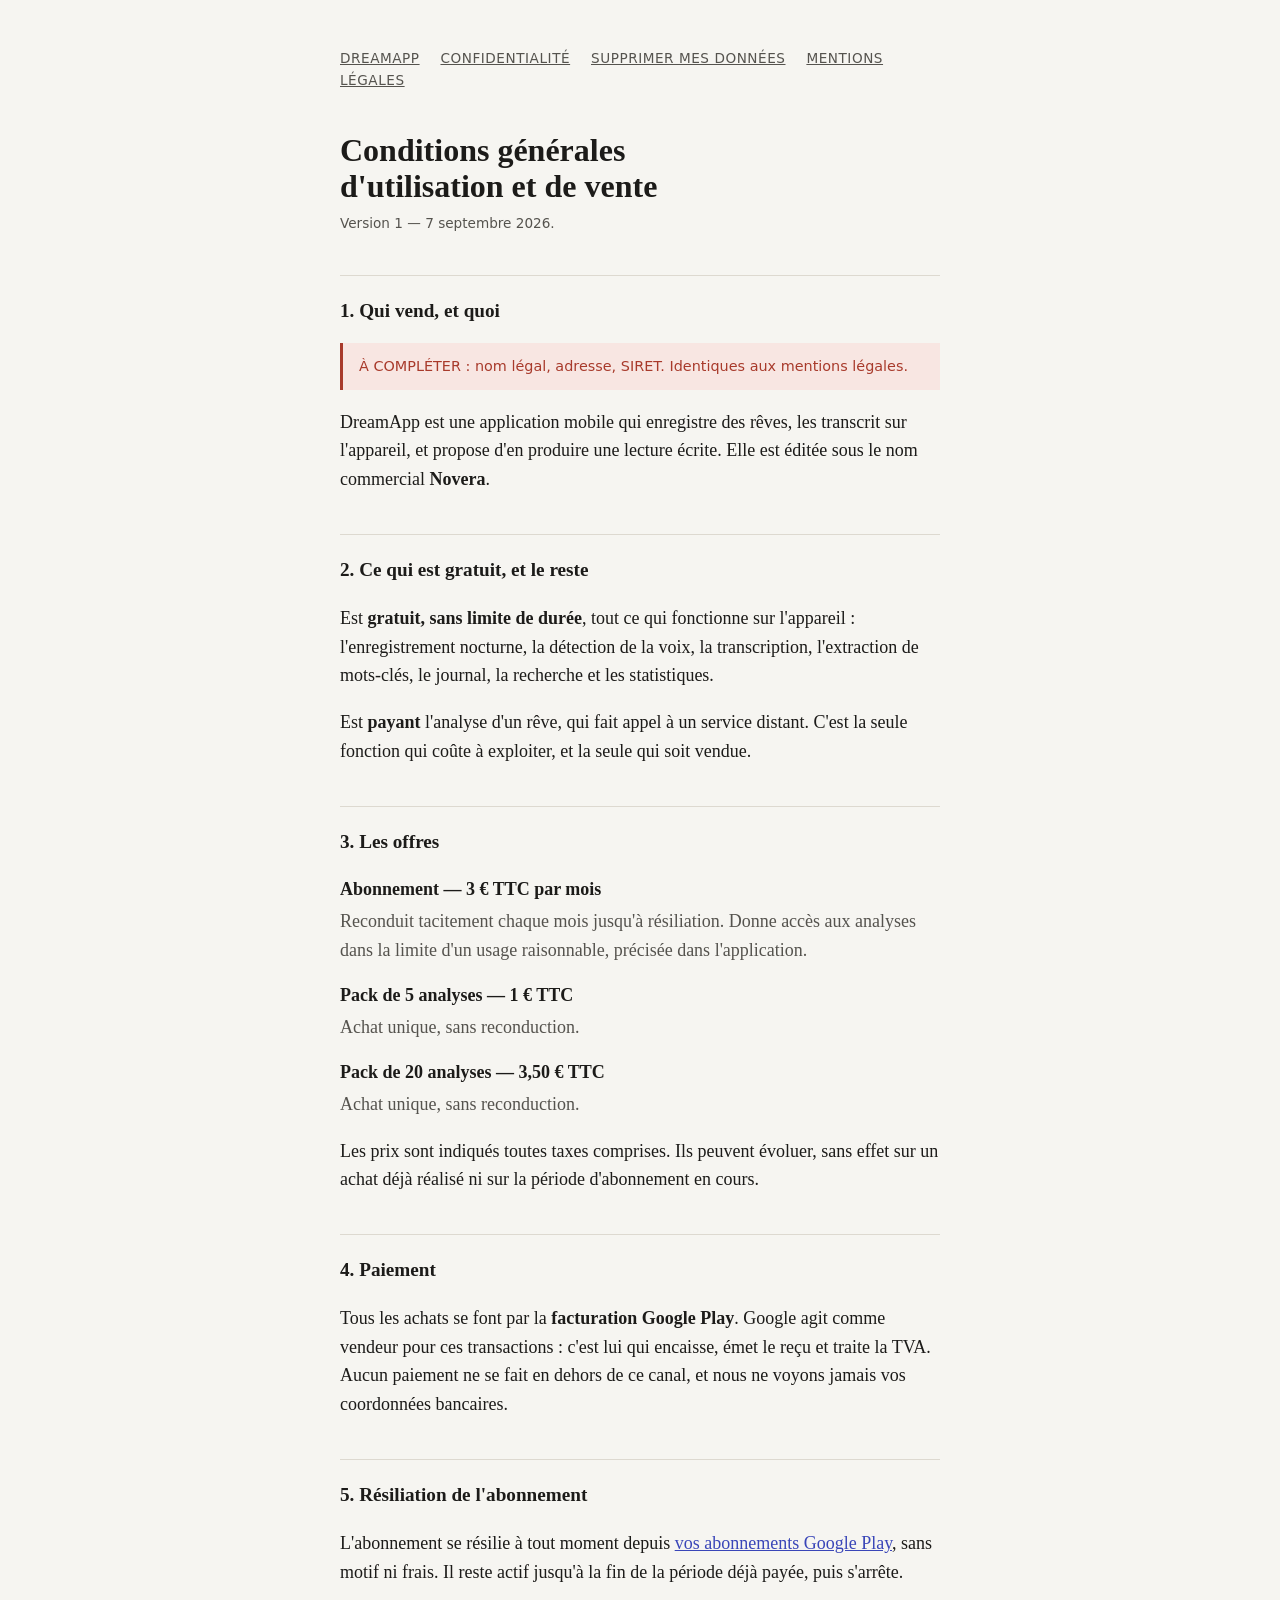
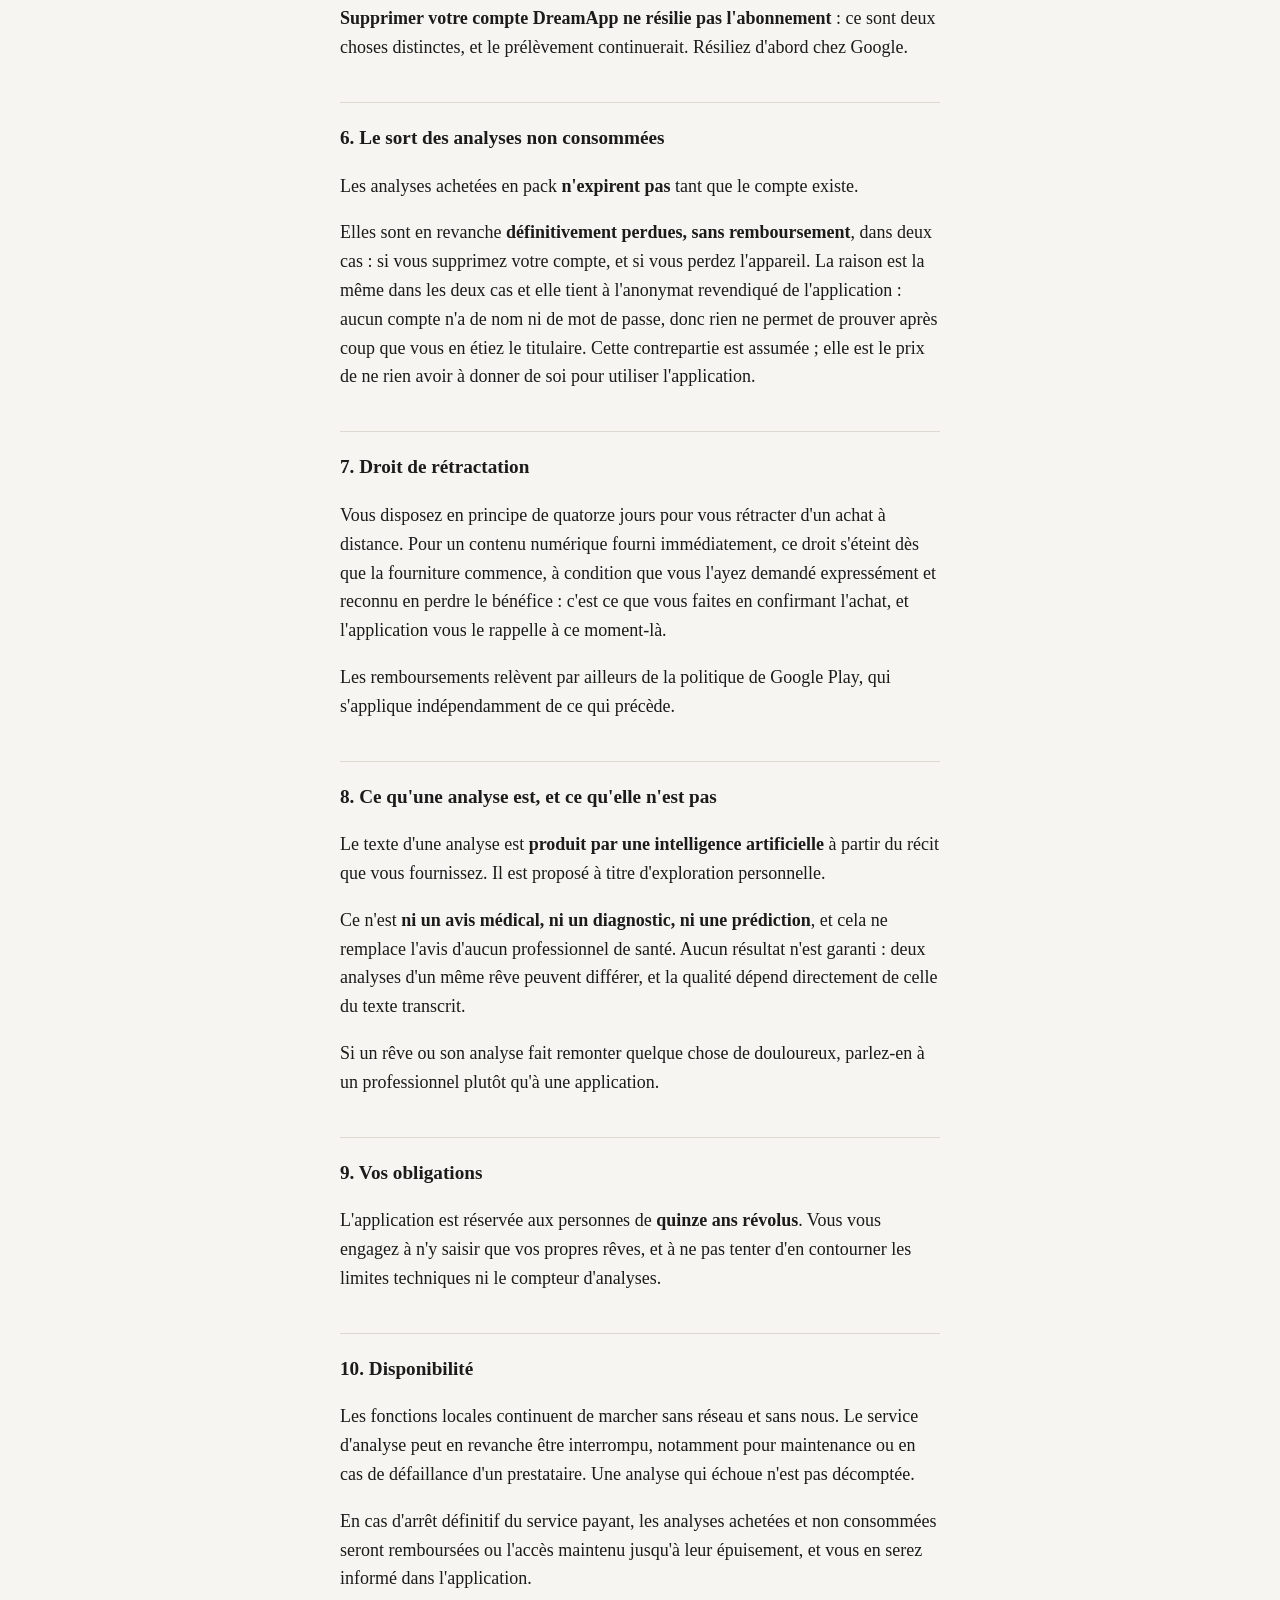
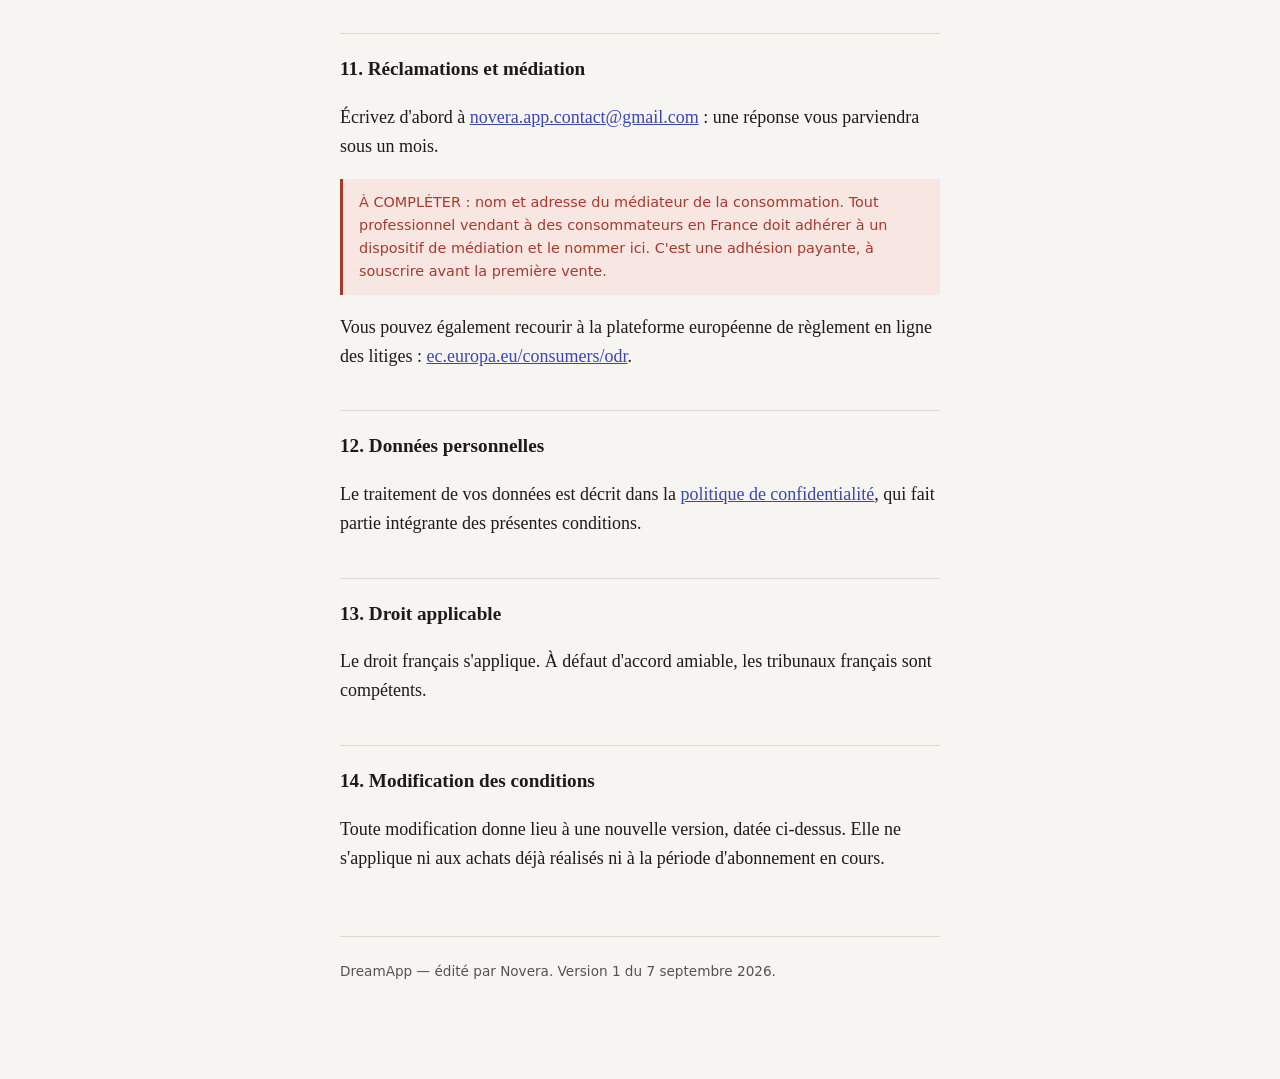
==== conditions/index.html @ 476e6ef3 "Les quatre pages legales de DreamApp Confidentialite, conditions generales, suppression de compte et" ====
<!doctype html>
<html lang="fr">
<head>
<meta charset="utf-8">
<meta name="viewport" content="width=device-width, initial-scale=1">
<title>Conditions générales — DreamApp</title>
<link rel="stylesheet" href="../style.css">
</head>
<body>
<main>

<nav>
  <a href="/dreamapp-legal/">DreamApp</a>
  <a href="/dreamapp-legal/confidentialite/">Confidentialité</a>
  <a href="/dreamapp-legal/suppression-compte/">Supprimer mes données</a>
  <a href="/dreamapp-legal/mentions-legales/">Mentions légales</a>
</nav>

<h1>Conditions générales d'utilisation et de vente</h1>
<p class="updated">Version 1 — 7 septembre 2026.</p>

<h2>1. Qui vend, et quoi</h2>
<p class="todo">À COMPLÉTER : nom légal, adresse, SIRET. Identiques aux mentions légales.</p>
<p>DreamApp est une application mobile qui enregistre des rêves, les transcrit sur l'appareil, et
propose d'en produire une lecture écrite. Elle est éditée sous le nom commercial
<strong>Novera</strong>.</p>

<h2>2. Ce qui est gratuit, et le reste</h2>
<p>Est <strong>gratuit, sans limite de durée</strong>, tout ce qui fonctionne sur l'appareil :
l'enregistrement nocturne, la détection de la voix, la transcription, l'extraction de mots-clés, le
journal, la recherche et les statistiques.</p>
<p>Est <strong>payant</strong> l'analyse d'un rêve, qui fait appel à un service distant. C'est la
seule fonction qui coûte à exploiter, et la seule qui soit vendue.</p>

<h2>3. Les offres</h2>
<dl>
  <dt>Abonnement — 3 € TTC par mois</dt>
  <dd>Reconduit tacitement chaque mois jusqu'à résiliation. Donne accès aux analyses dans la
  limite d'un usage raisonnable, précisée dans l'application.</dd>
  <dt>Pack de 5 analyses — 1 € TTC</dt>
  <dd>Achat unique, sans reconduction.</dd>
  <dt>Pack de 20 analyses — 3,50 € TTC</dt>
  <dd>Achat unique, sans reconduction.</dd>
</dl>
<p>Les prix sont indiqués toutes taxes comprises. Ils peuvent évoluer, sans effet sur un achat déjà
réalisé ni sur la période d'abonnement en cours.</p>

<h2>4. Paiement</h2>
<p>Tous les achats se font par la <strong>facturation Google Play</strong>. Google agit comme
vendeur pour ces transactions&nbsp;: c'est lui qui encaisse, émet le reçu et traite la TVA. Aucun
paiement ne se fait en dehors de ce canal, et nous ne voyons jamais vos coordonnées bancaires.</p>

<h2>5. Résiliation de l'abonnement</h2>
<p>L'abonnement se résilie à tout moment depuis
<a href="https://play.google.com/store/account/subscriptions">vos abonnements Google Play</a>, sans
motif ni frais. Il reste actif jusqu'à la fin de la période déjà payée, puis s'arrête.</p>
<p><strong>Supprimer votre compte DreamApp ne résilie pas l'abonnement</strong>&nbsp;: ce sont deux
choses distinctes, et le prélèvement continuerait. Résiliez d'abord chez Google.</p>

<h2>6. Le sort des analyses non consommées</h2>
<p>Les analyses achetées en pack <strong>n'expirent pas</strong> tant que le compte existe.</p>
<p>Elles sont en revanche <strong>définitivement perdues, sans remboursement</strong>, dans deux
cas&nbsp;: si vous supprimez votre compte, et si vous perdez l'appareil. La raison est la même dans
les deux cas et elle tient à l'anonymat revendiqué de l'application&nbsp;: aucun compte n'a de nom
ni de mot de passe, donc rien ne permet de prouver après coup que vous en étiez le titulaire. Cette
contrepartie est assumée&nbsp;; elle est le prix de ne rien avoir à donner de soi pour utiliser
l'application.</p>

<h2>7. Droit de rétractation</h2>
<p>Vous disposez en principe de quatorze jours pour vous rétracter d'un achat à distance. Pour un
contenu numérique fourni immédiatement, ce droit s'éteint dès que la fourniture commence, à
condition que vous l'ayez demandé expressément et reconnu en perdre le bénéfice&nbsp;: c'est ce que
vous faites en confirmant l'achat, et l'application vous le rappelle à ce moment-là.</p>
<p>Les remboursements relèvent par ailleurs de la politique de Google Play, qui s'applique
indépendamment de ce qui précède.</p>

<h2>8. Ce qu'une analyse est, et ce qu'elle n'est pas</h2>
<p>Le texte d'une analyse est <strong>produit par une intelligence artificielle</strong> à partir du
récit que vous fournissez. Il est proposé à titre d'exploration personnelle.</p>
<p>Ce n'est <strong>ni un avis médical, ni un diagnostic, ni une prédiction</strong>, et cela ne
remplace l'avis d'aucun professionnel de santé. Aucun résultat n'est garanti&nbsp;: deux analyses
d'un même rêve peuvent différer, et la qualité dépend directement de celle du texte transcrit.</p>
<p>Si un rêve ou son analyse fait remonter quelque chose de douloureux, parlez-en à un
professionnel plutôt qu'à une application.</p>

<h2>9. Vos obligations</h2>
<p>L'application est réservée aux personnes de <strong>quinze ans révolus</strong>. Vous vous
engagez à n'y saisir que vos propres rêves, et à ne pas tenter d'en contourner les limites
techniques ni le compteur d'analyses.</p>

<h2>10. Disponibilité</h2>
<p>Les fonctions locales continuent de marcher sans réseau et sans nous. Le service d'analyse peut
en revanche être interrompu, notamment pour maintenance ou en cas de défaillance d'un prestataire.
Une analyse qui échoue n'est pas décomptée.</p>
<p>En cas d'arrêt définitif du service payant, les analyses achetées et non consommées seront
remboursées ou l'accès maintenu jusqu'à leur épuisement, et vous en serez informé dans
l'application.</p>

<h2>11. Réclamations et médiation</h2>
<p>Écrivez d'abord à <a href="mailto:novera.app.contact@gmail.com">novera.app.contact@gmail.com</a>&nbsp;:
une réponse vous parviendra sous un mois.</p>
<p class="todo">À COMPLÉTER : nom et adresse du médiateur de la consommation. Tout professionnel
vendant à des consommateurs en France doit adhérer à un dispositif de médiation et le nommer ici.
C'est une adhésion payante, à souscrire avant la première vente.</p>
<p>Vous pouvez également recourir à la plateforme européenne de règlement en ligne des litiges&nbsp;:
<a href="https://ec.europa.eu/consumers/odr">ec.europa.eu/consumers/odr</a>.</p>

<h2>12. Données personnelles</h2>
<p>Le traitement de vos données est décrit dans la
<a href="/dreamapp-legal/confidentialite/">politique de confidentialité</a>, qui fait partie
intégrante des présentes conditions.</p>

<h2>13. Droit applicable</h2>
<p>Le droit français s'applique. À défaut d'accord amiable, les tribunaux français sont
compétents.</p>

<h2>14. Modification des conditions</h2>
<p>Toute modification donne lieu à une nouvelle version, datée ci-dessus. Elle ne s'applique ni aux
achats déjà réalisés ni à la période d'abonnement en cours.</p>

<footer>DreamApp — édité par Novera. Version 1 du 7 septembre 2026.</footer>

</main>
</body>
</html>
---- style.css ----
:root {
  --paper: #f6f5f1;
  --ink: #1c1b19;
  --soft: #55534e;
  --line: #ddd9d0;
  --accent: #3a46b8;
  --flag: #a83a2b;
  --flag-bg: #f8e6e2;
}

@media (prefers-color-scheme: dark) {
  :root {
    --paper: #16161a;
    --ink: #eceaE6;
    --soft: #b3b0a9;
    --line: #33323a;
    --accent: #97a1f3;
    --flag: #e0806d;
    --flag-bg: #38231e;
  }
}

* { box-sizing: border-box; }

body {
  margin: 0;
  background: var(--paper);
  color: var(--ink);
  font-family: Georgia, "Times New Roman", serif;
  font-size: 18px;
  line-height: 1.6;
}

main {
  max-width: 40rem;
  margin: 0 auto;
  padding: 3rem 1.25rem 6rem;
}

nav {
  font-family: system-ui, sans-serif;
  font-size: 0.85rem;
  letter-spacing: 0.04em;
  text-transform: uppercase;
  color: var(--soft);
  margin-bottom: 2.5rem;
}

nav a { color: var(--soft); margin-right: 1rem; }

h1 {
  font-size: 2rem;
  line-height: 1.15;
  margin: 0 0 0.5rem;
  text-wrap: balance;
}

h2 {
  font-size: 1.2rem;
  margin: 2.5rem 0 0.5rem;
  padding-top: 1.25rem;
  border-top: 1px solid var(--line);
}

/* Sans filet ni retrait : une sous-partie doit rester visiblement sous son titre. */
h3 {
  font-size: 1rem;
  margin: 1.75rem 0 0.4rem;
}

.updated {
  font-family: system-ui, sans-serif;
  font-size: 0.85rem;
  color: var(--soft);
  margin: 0 0 2rem;
}

a { color: var(--accent); }

ul { padding-left: 1.2rem; }

li { margin-bottom: 0.4rem; }

dt {
  font-weight: bold;
  margin-top: 1rem;
}

dd { margin: 0.2rem 0 0; color: var(--soft); }

.todo {
  display: block;
  background: var(--flag-bg);
  color: var(--flag);
  border-left: 3px solid var(--flag);
  padding: 0.75rem 1rem;
  margin: 1rem 0;
  font-family: system-ui, sans-serif;
  font-size: 0.9rem;
}

footer {
  margin-top: 4rem;
  padding-top: 1.5rem;
  border-top: 1px solid var(--line);
  font-family: system-ui, sans-serif;
  font-size: 0.85rem;
  color: var(--soft);
}
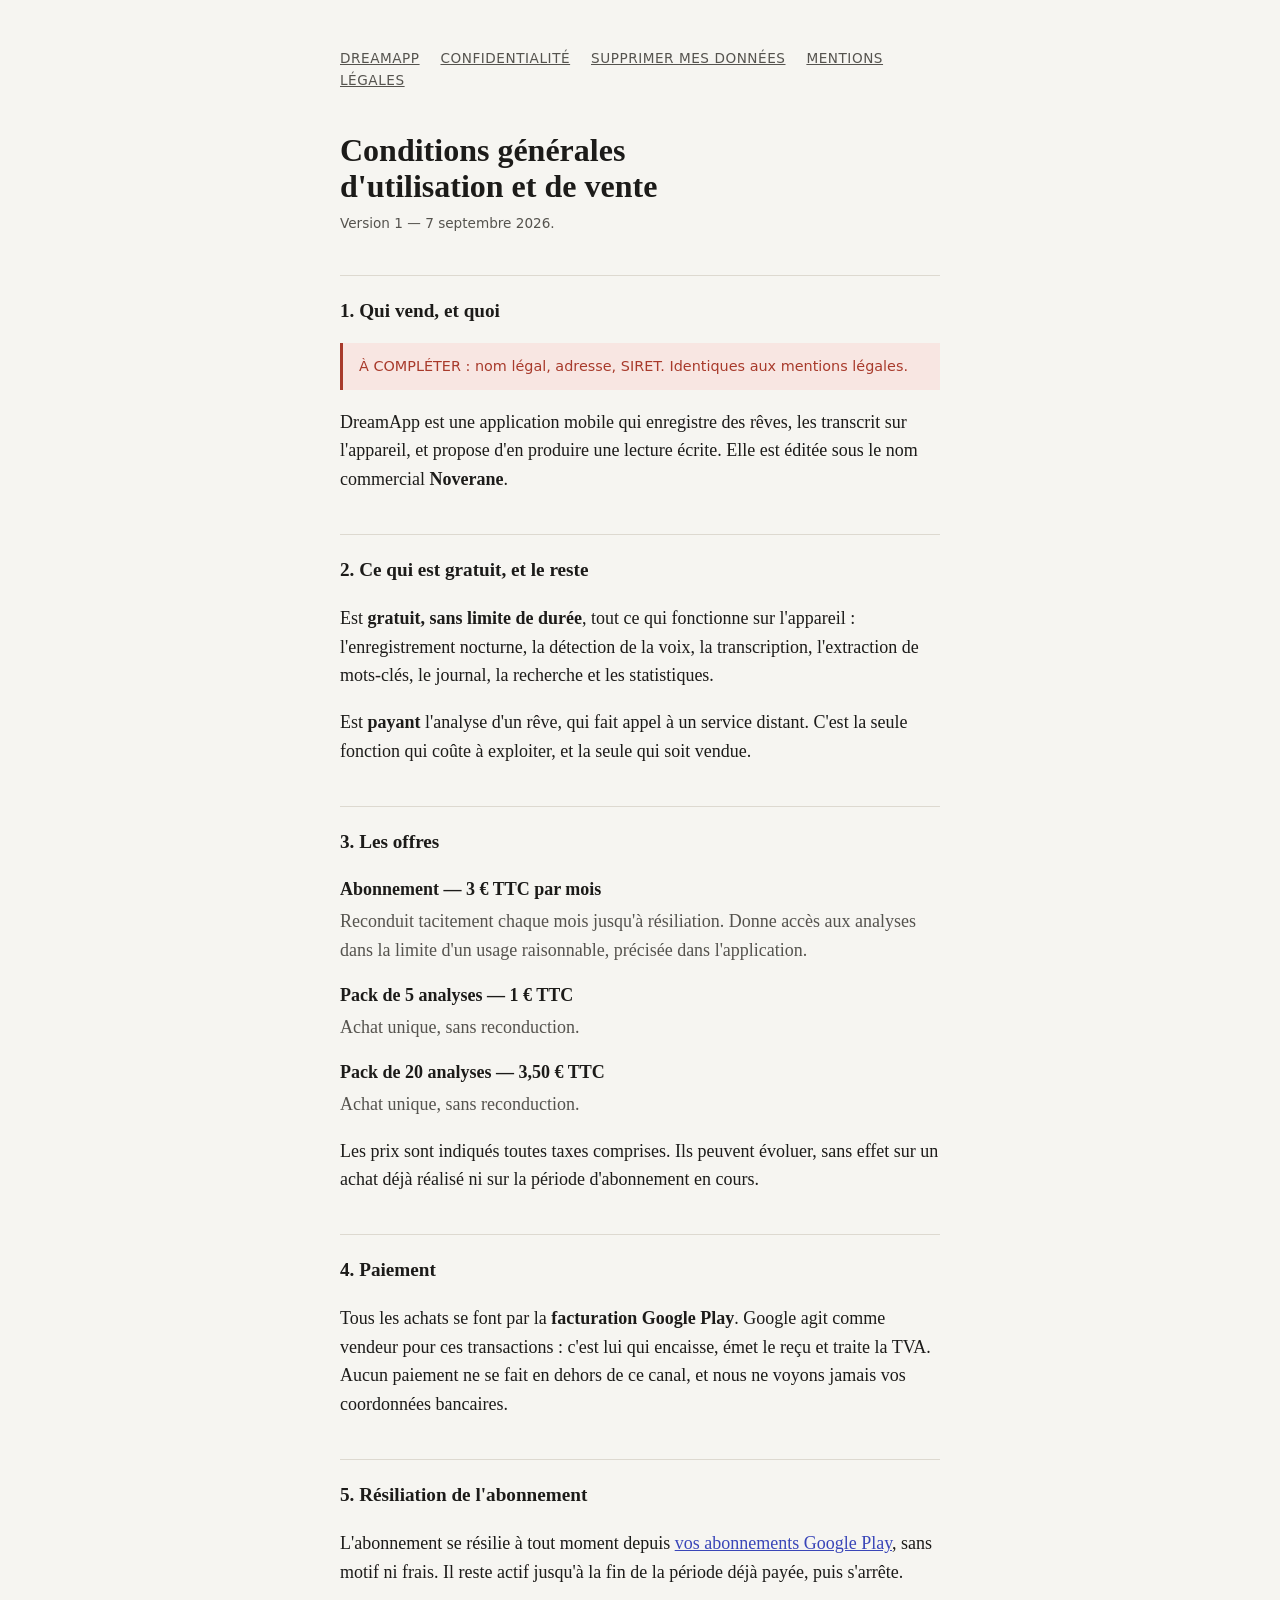
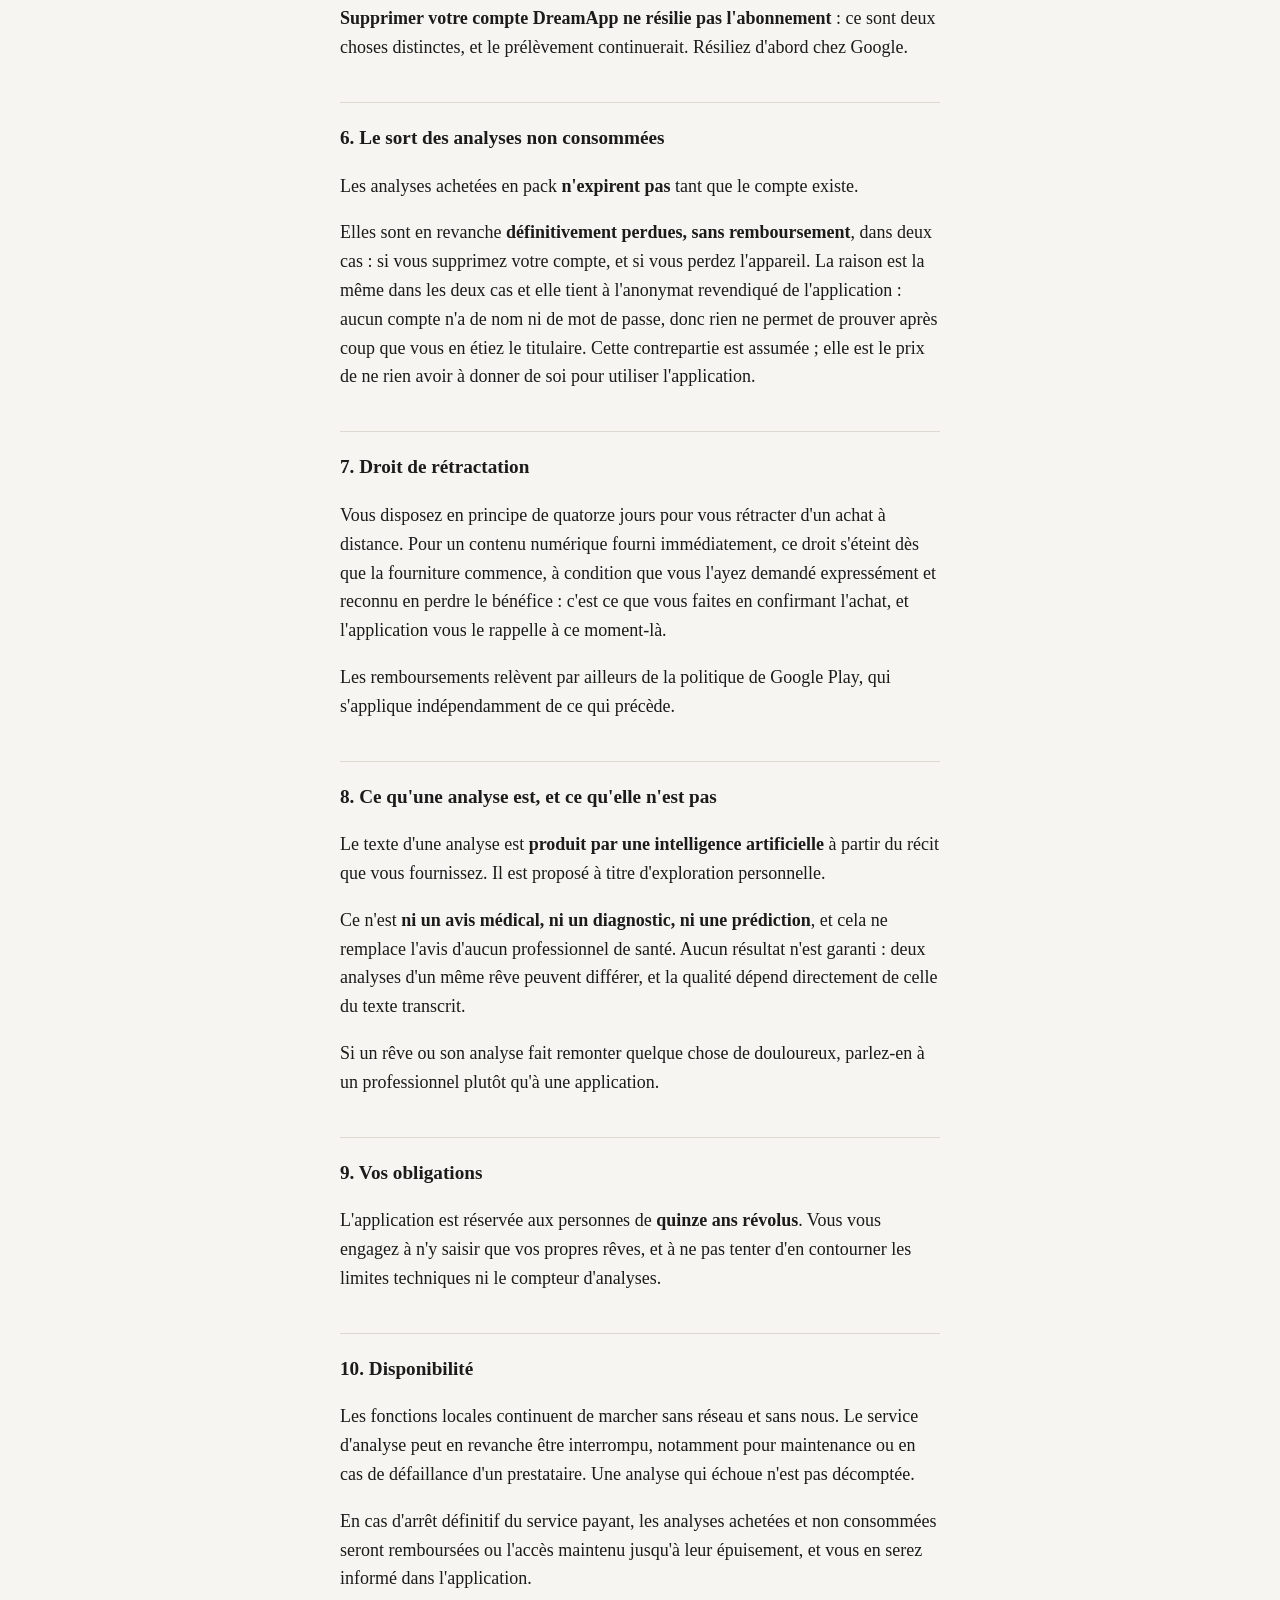
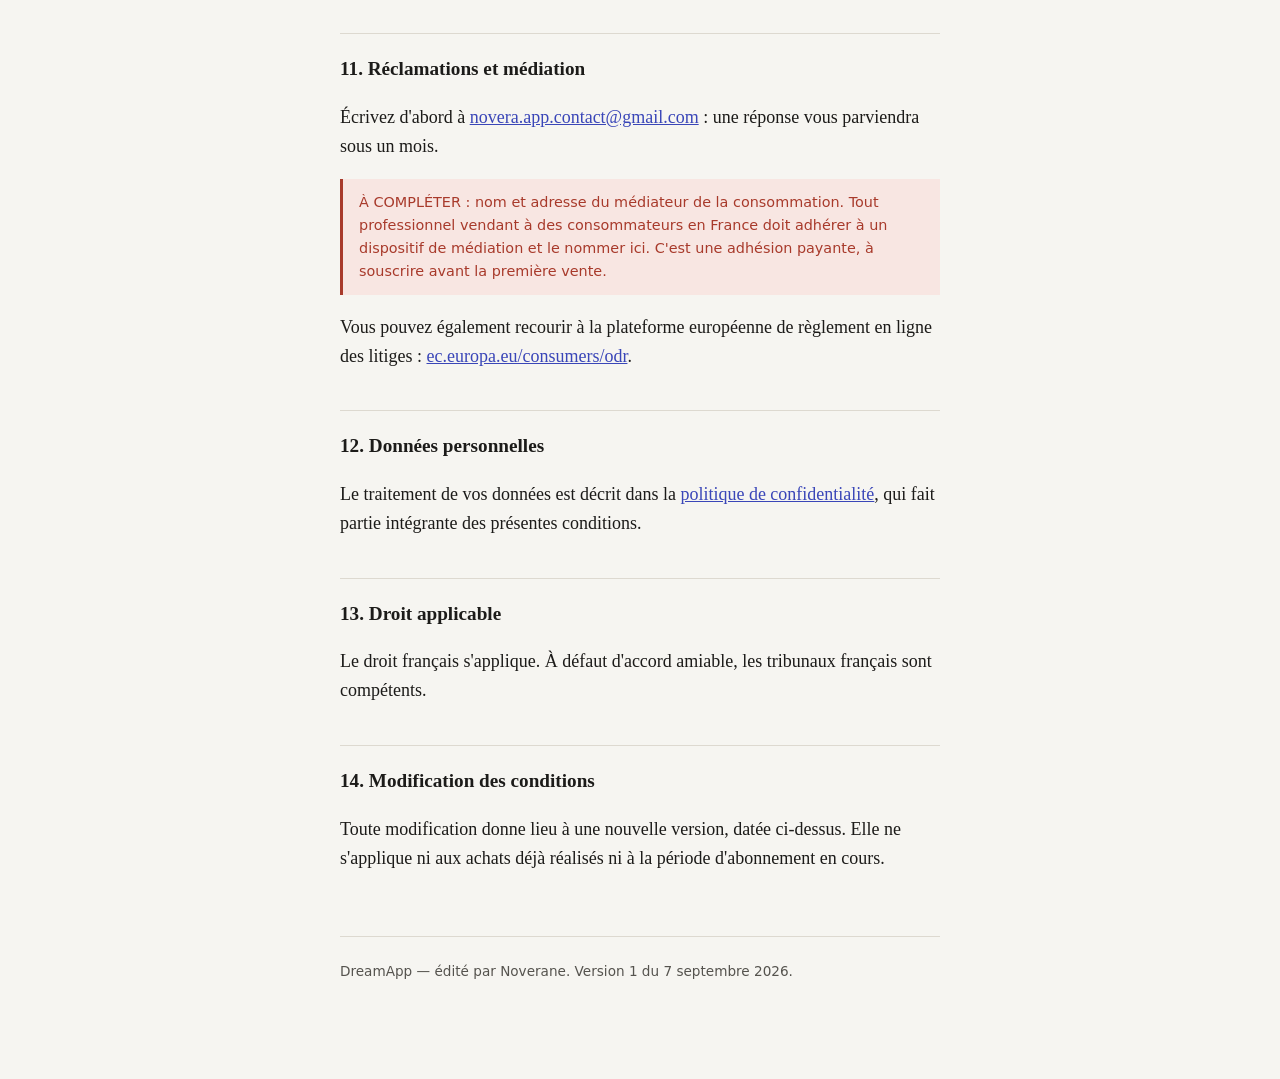
==== commit 2bd79cc2: "Le nom d'editeur devient Noverane Le nom commercial change sur les cinq pages. L'adresse de contact " ====
--- a/conditions/index.html
+++ b/conditions/index.html
@@ -23,7 +23,7 @@
 <p class="todo">À COMPLÉTER : nom légal, adresse, SIRET. Identiques aux mentions légales.</p>
 <p>DreamApp est une application mobile qui enregistre des rêves, les transcrit sur l'appareil, et
 propose d'en produire une lecture écrite. Elle est éditée sous le nom commercial
-<strong>Novera</strong>.</p>
+<strong>Noverane</strong>.</p>
 
 <h2>2. Ce qui est gratuit, et le reste</h2>
 <p>Est <strong>gratuit, sans limite de durée</strong>, tout ce qui fonctionne sur l'appareil :
@@ -118,7 +118,7 @@
 <p>Toute modification donne lieu à une nouvelle version, datée ci-dessus. Elle ne s'applique ni aux
 achats déjà réalisés ni à la période d'abonnement en cours.</p>
 
-<footer>DreamApp — édité par Novera. Version 1 du 7 septembre 2026.</footer>
+<footer>DreamApp — édité par Noverane. Version 1 du 7 septembre 2026.</footer>
 
 </main>
 </body>
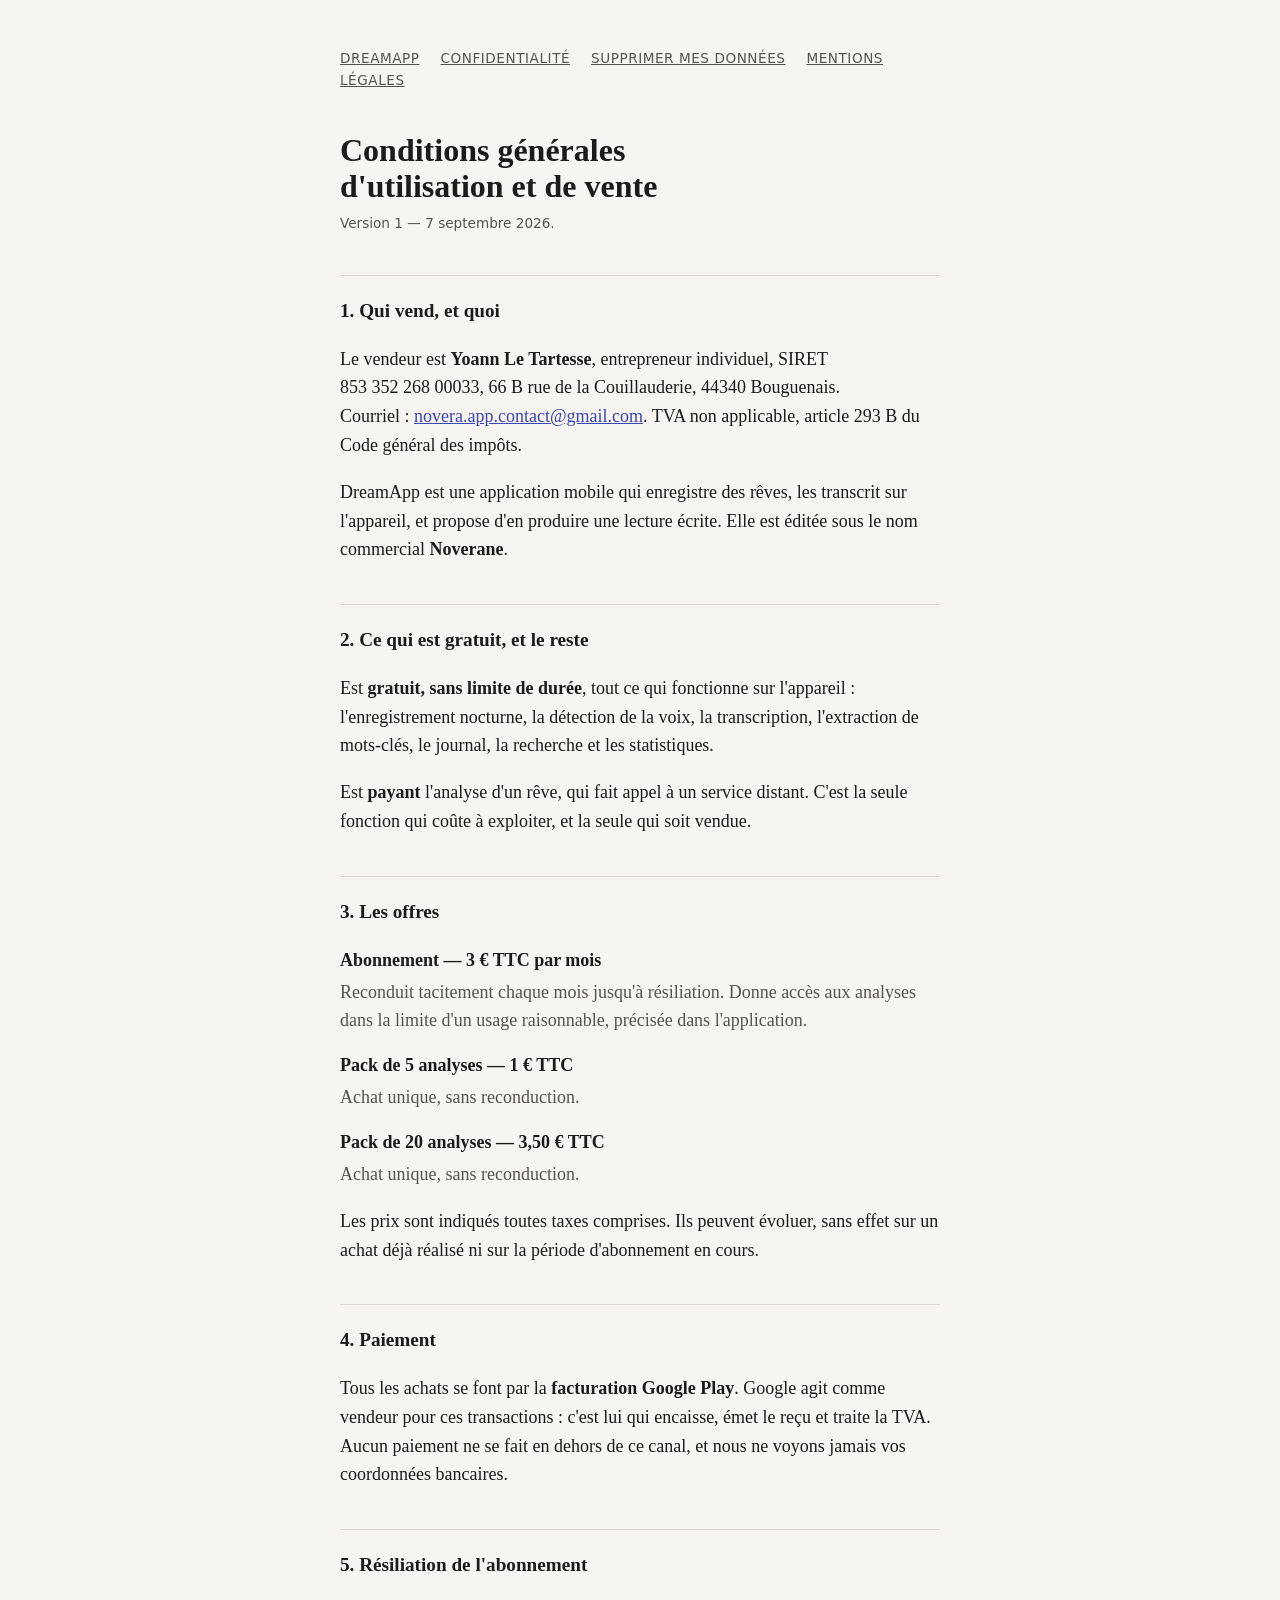
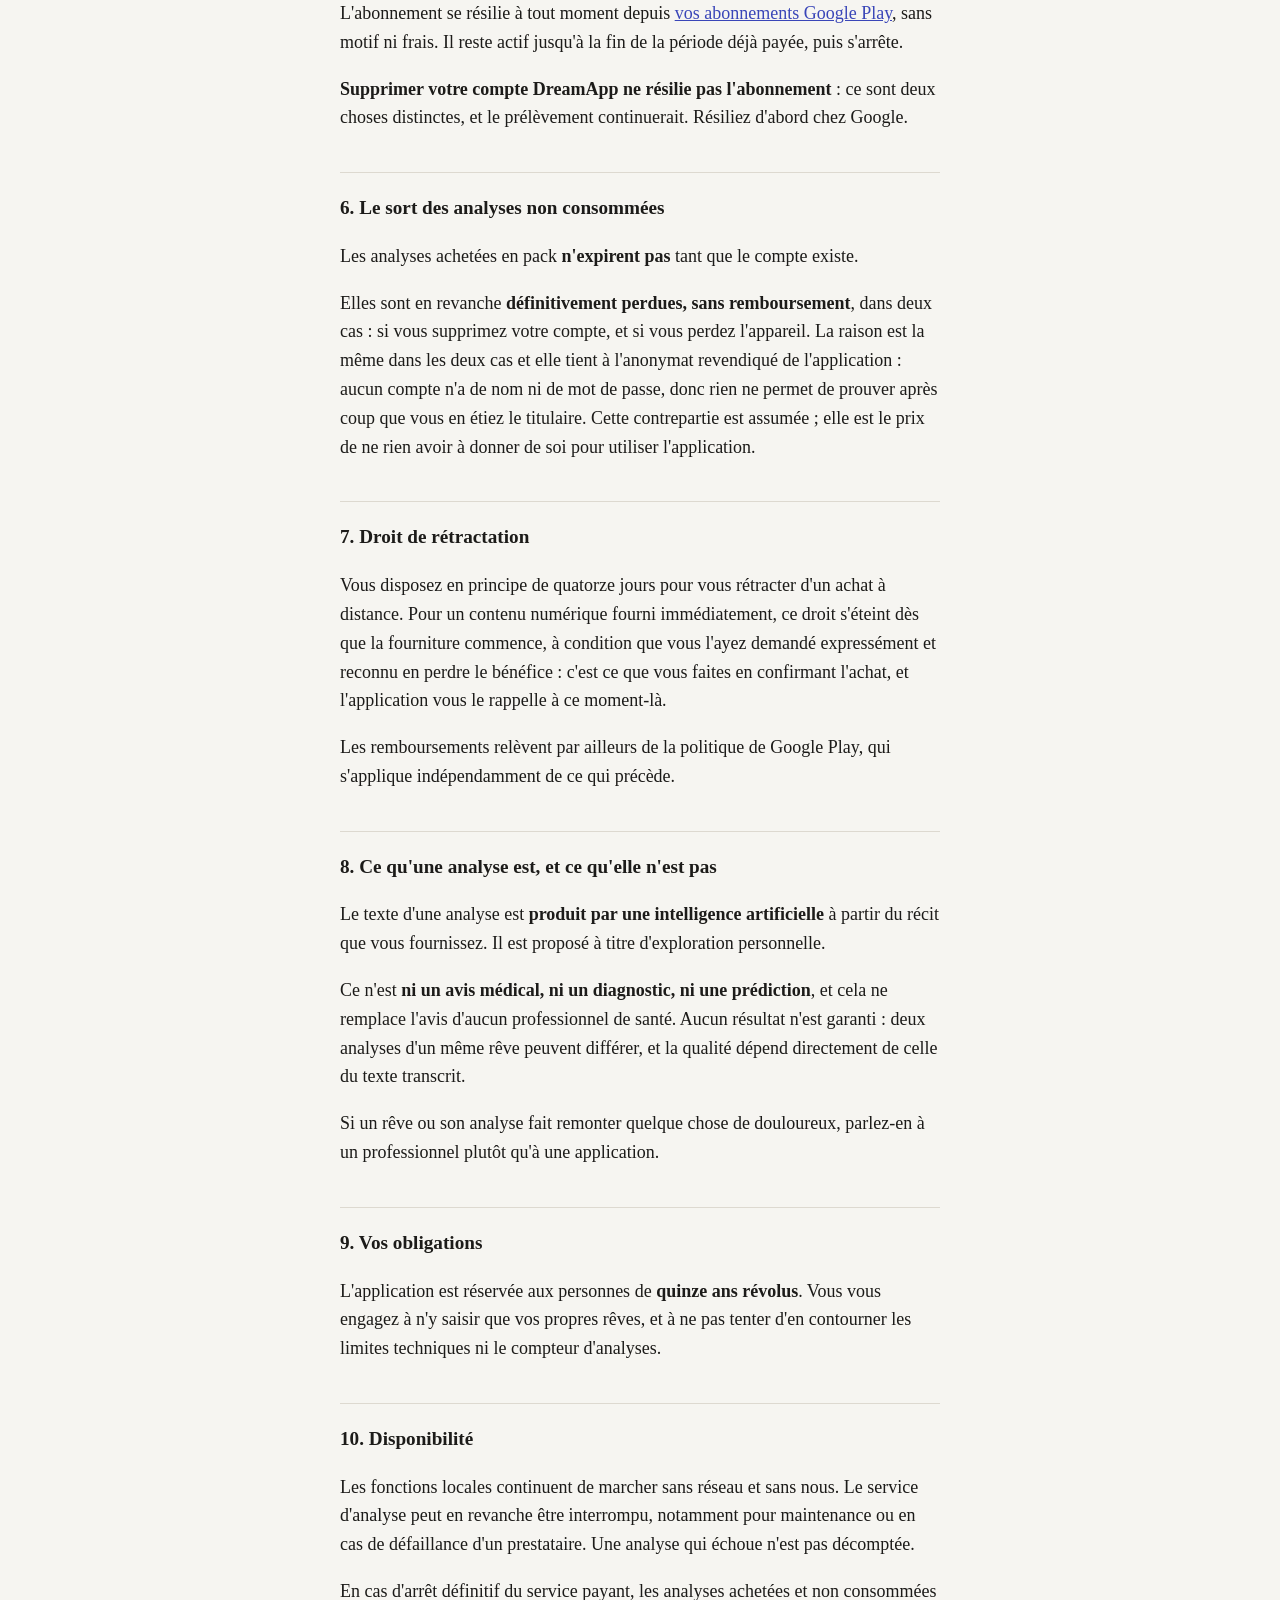
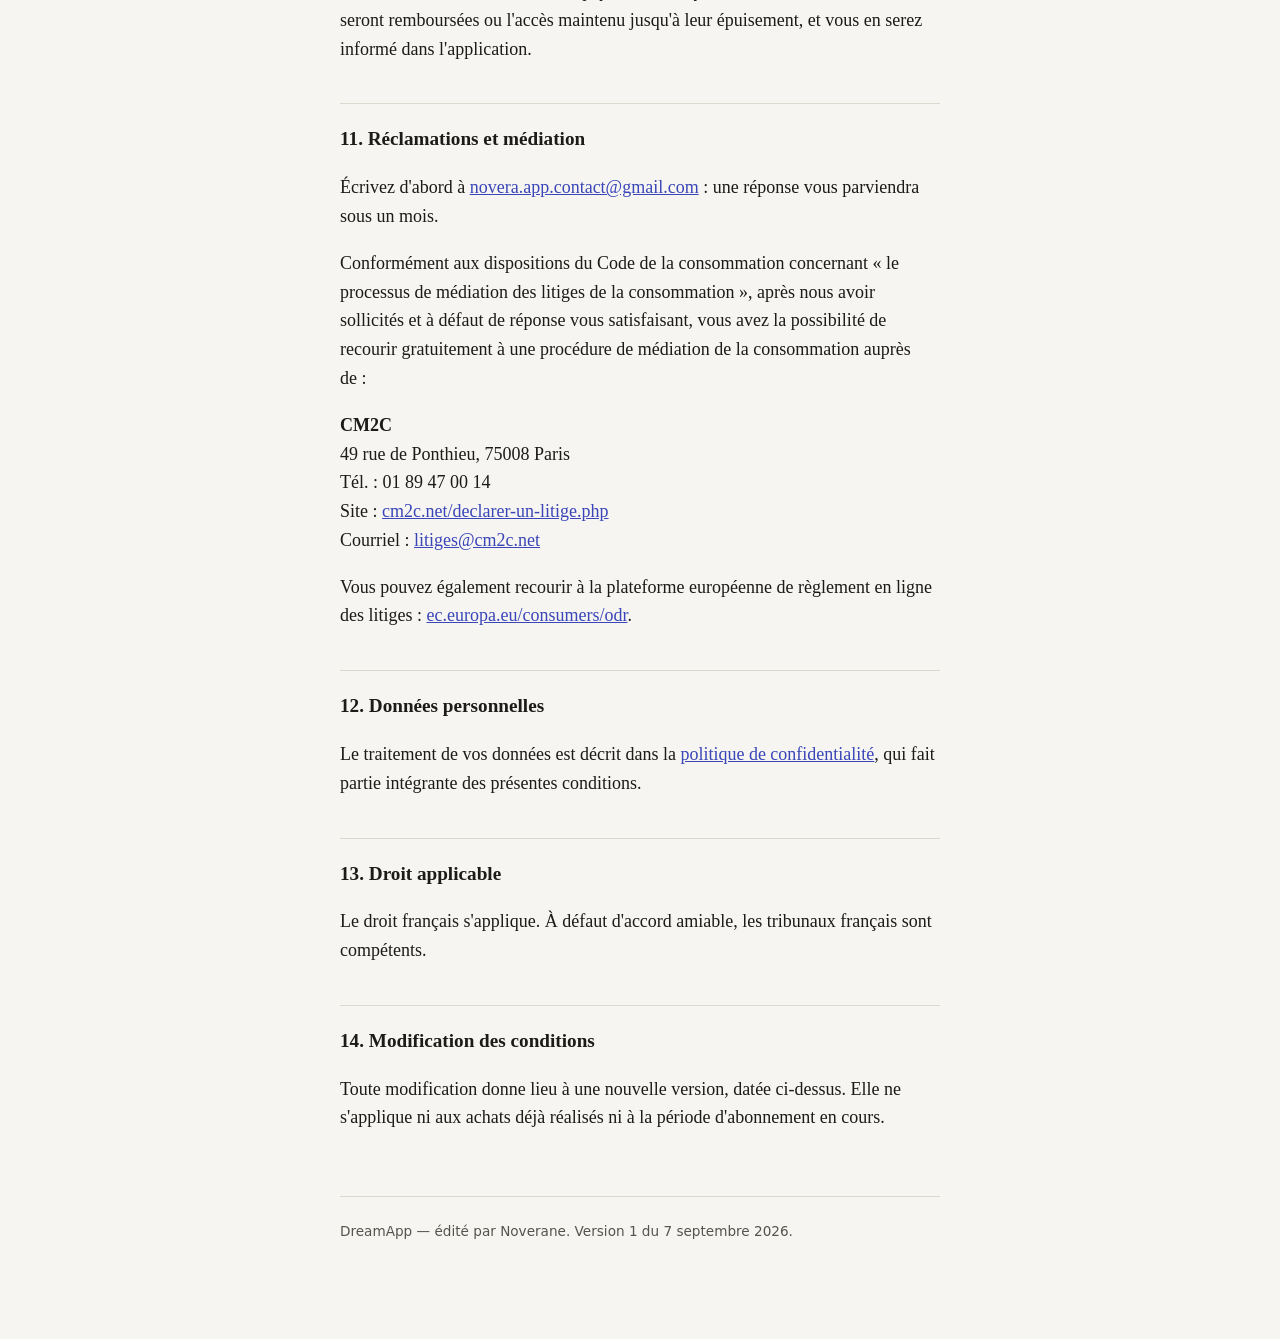
==== commit 27695a8f: "Identité, SIRET, médiateur et hébergement renseignés Co-Authored-By: Claude Opus 5 <noreply@anthropi" ====
--- a/conditions/index.html
+++ b/conditions/index.html
@@ -20,7 +20,10 @@
 <p class="updated">Version 1 — 7 septembre 2026.</p>
 
 <h2>1. Qui vend, et quoi</h2>
-<p class="todo">À COMPLÉTER : nom légal, adresse, SIRET. Identiques aux mentions légales.</p>
+<p>Le vendeur est <strong>Yoann Le Tartesse</strong>, entrepreneur individuel, SIRET
+853&nbsp;352&nbsp;268&nbsp;00033, 66&nbsp;B rue de la Couillauderie, 44340 Bouguenais.<br>
+Courriel&nbsp;: <a href="mailto:novera.app.contact@gmail.com">novera.app.contact@gmail.com</a>.
+TVA non applicable, article 293 B du Code général des impôts.</p>
 <p>DreamApp est une application mobile qui enregistre des rêves, les transcrit sur l'appareil, et
 propose d'en produire une lecture écrite. Elle est éditée sous le nom commercial
 <strong>Noverane</strong>.</p>
@@ -99,9 +102,15 @@
 <h2>11. Réclamations et médiation</h2>
 <p>Écrivez d'abord à <a href="mailto:novera.app.contact@gmail.com">novera.app.contact@gmail.com</a>&nbsp;:
 une réponse vous parviendra sous un mois.</p>
-<p class="todo">À COMPLÉTER : nom et adresse du médiateur de la consommation. Tout professionnel
-vendant à des consommateurs en France doit adhérer à un dispositif de médiation et le nommer ici.
-C'est une adhésion payante, à souscrire avant la première vente.</p>
+<p>Conformément aux dispositions du Code de la consommation concernant « le processus de
+médiation des litiges de la consommation », après nous avoir sollicités et à défaut de réponse vous
+satisfaisant, vous avez la possibilité de recourir gratuitement à une procédure de médiation de la
+consommation auprès de&nbsp;:</p>
+<p><strong>CM2C</strong><br>
+49 rue de Ponthieu, 75008 Paris<br>
+Tél.&nbsp;: 01 89 47 00 14<br>
+Site&nbsp;: <a href="https://www.cm2c.net/declarer-un-litige.php">cm2c.net/declarer-un-litige.php</a><br>
+Courriel&nbsp;: <a href="mailto:litiges@cm2c.net">litiges@cm2c.net</a></p>
 <p>Vous pouvez également recourir à la plateforme européenne de règlement en ligne des litiges&nbsp;:
 <a href="https://ec.europa.eu/consumers/odr">ec.europa.eu/consumers/odr</a>.</p>
 
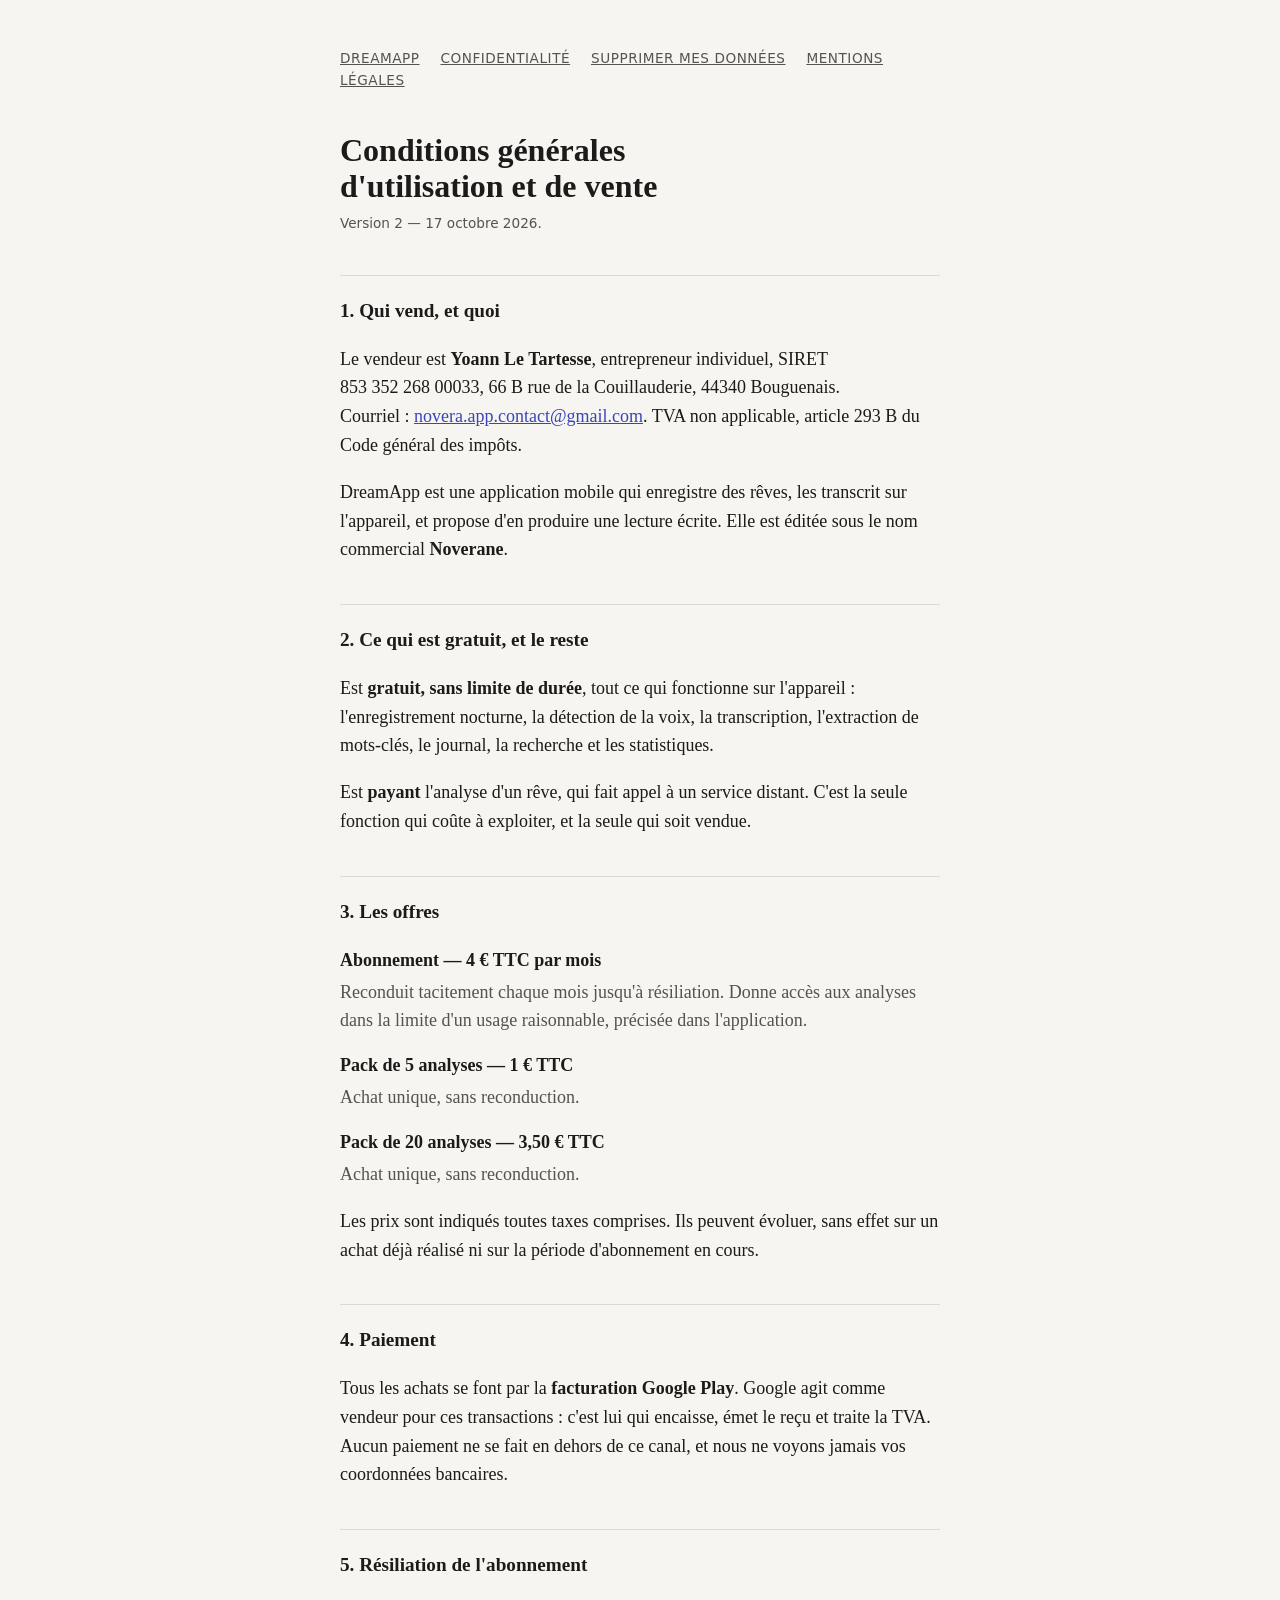
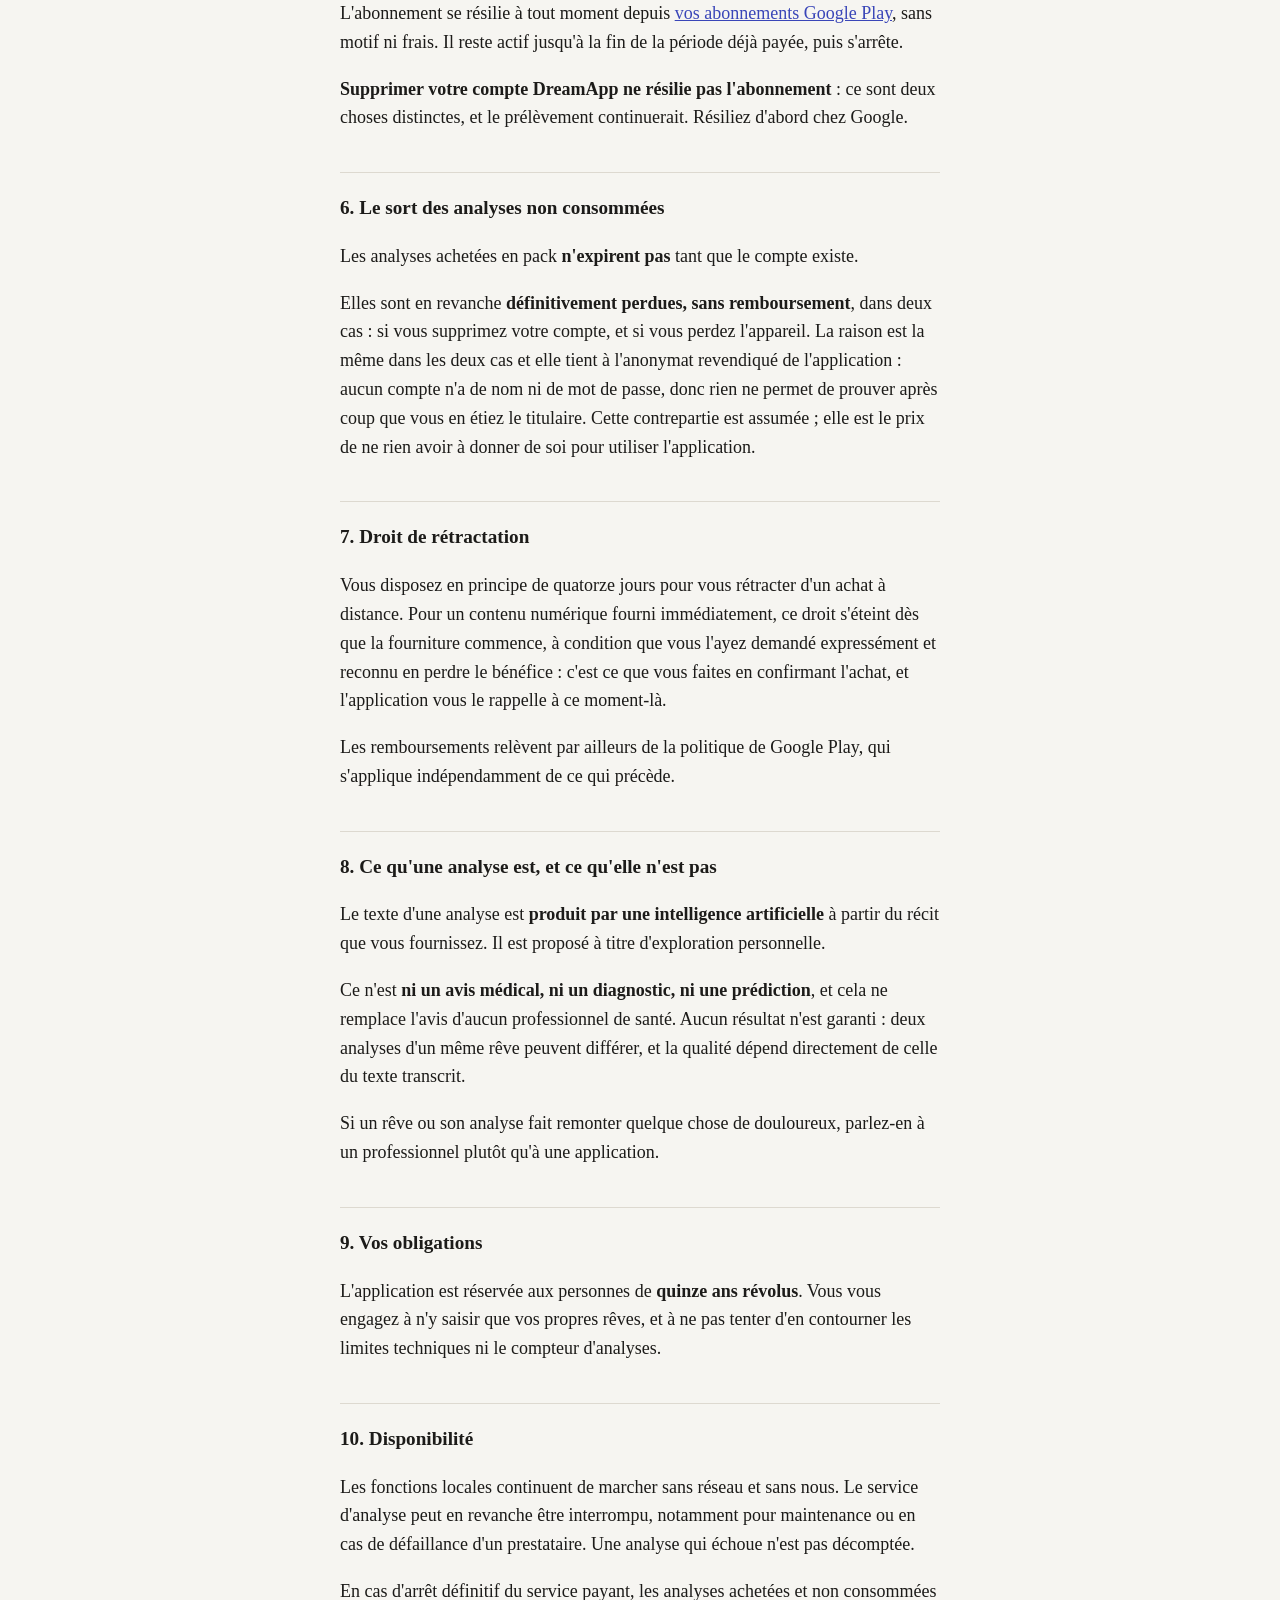
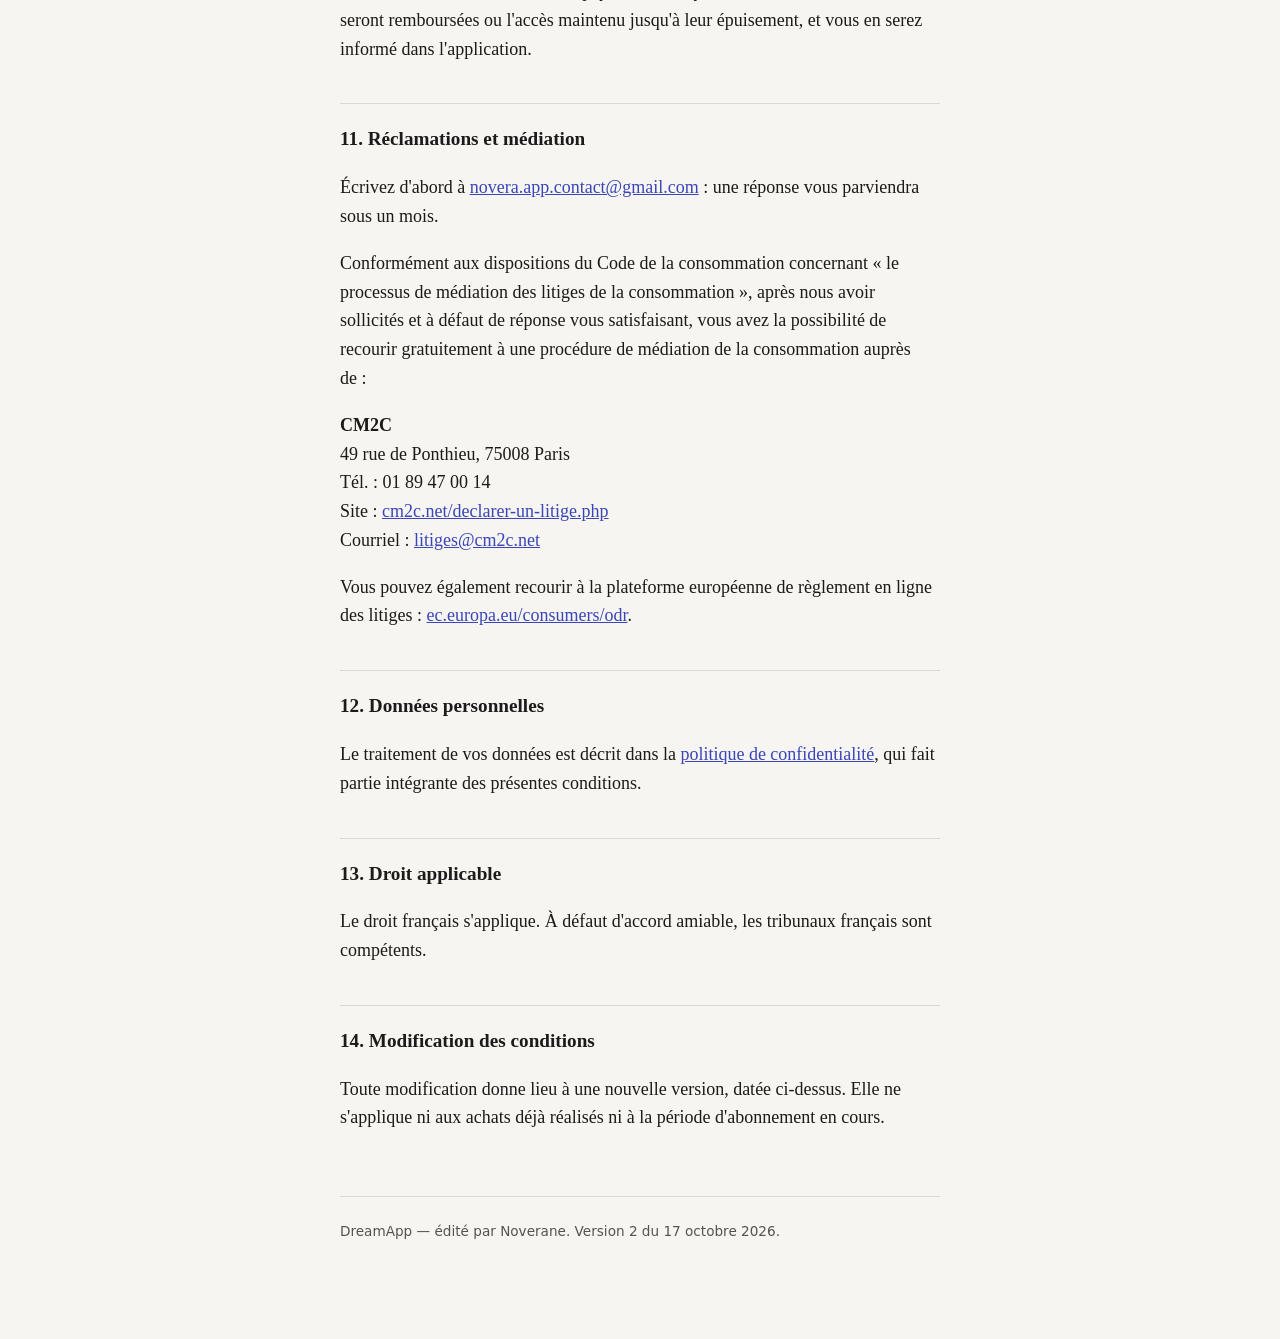
==== commit 4397412a: "Conditions de vente en version 2 : l'abonnement passe à 4 € par mois Co-Authored-By: Claude Opus 5.5" ====
--- a/conditions/index.html
+++ b/conditions/index.html
@@ -17,7 +17,7 @@
 </nav>
 
 <h1>Conditions générales d'utilisation et de vente</h1>
-<p class="updated">Version 1 — 7 septembre 2026.</p>
+<p class="updated">Version 2 — 17 octobre 2026.</p>
 
 <h2>1. Qui vend, et quoi</h2>
 <p>Le vendeur est <strong>Yoann Le Tartesse</strong>, entrepreneur individuel, SIRET
@@ -37,7 +37,7 @@
 
 <h2>3. Les offres</h2>
 <dl>
-  <dt>Abonnement — 3 € TTC par mois</dt>
+  <dt>Abonnement — 4 € TTC par mois</dt>
   <dd>Reconduit tacitement chaque mois jusqu'à résiliation. Donne accès aux analyses dans la
   limite d'un usage raisonnable, précisée dans l'application.</dd>
   <dt>Pack de 5 analyses — 1 € TTC</dt>
@@ -127,7 +127,7 @@
 <p>Toute modification donne lieu à une nouvelle version, datée ci-dessus. Elle ne s'applique ni aux
 achats déjà réalisés ni à la période d'abonnement en cours.</p>
 
-<footer>DreamApp — édité par Noverane. Version 1 du 7 septembre 2026.</footer>
+<footer>DreamApp — édité par Noverane. Version 2 du 17 octobre 2026.</footer>
 
 </main>
 </body>
